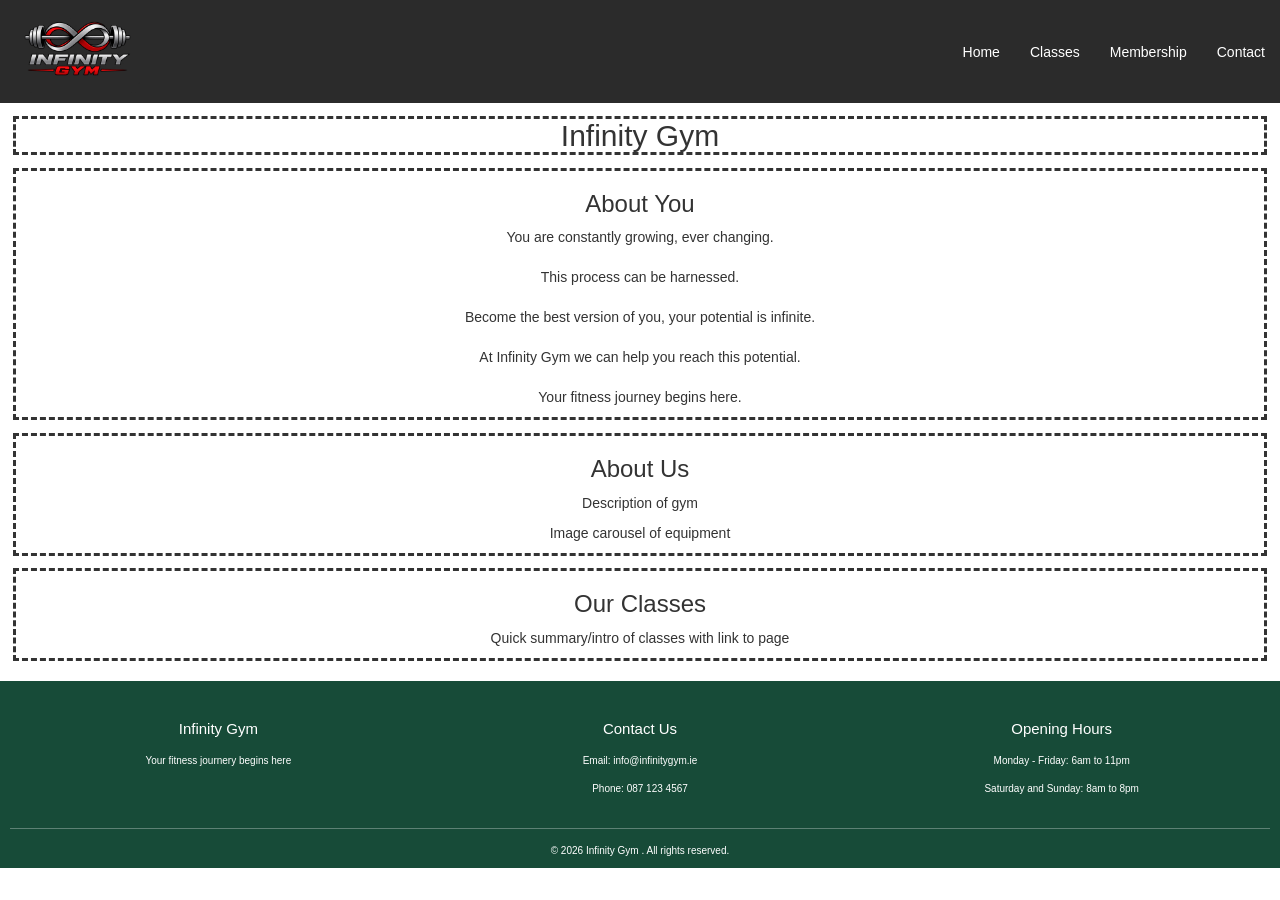
==== index.html @ 2eb42094 "Form Edits SS" ====
<!doctype html>
<html lang="en">
  <head>
    <meta charset="UTF-8" />
    <meta name="viewport" content="width=device-width, initial-scale=1.0" />
	<link rel="stylesheet" href="https://maxcdn.bootstrapcdn.com/bootstrap/3.4.1/css/bootstrap.min.css"/>
    <link rel="stylesheet" href="css/index.css" />
    <link rel="stylesheet" href="css/styles.css" />
    <title>Document</title>
  </head>
  <body>
    <header>
      <a href="index.html">
        <img src="Images/logo.png" alt="Infinity Gym Logo" class="logo" />
        <!-- Logo generated using ChatGPT -->
      </a>
      <nav class="banner">
        <a href="index.html">Home</a>
        <a href="classes.html">Classes</a>
        <a href="memberships.html">Membership</a>
        <a href="booking.html">Contact</a>
      </nav>
    </header>
    <h2>Infinity Gym</h2>

    <div id="aboutYou">
      <h3>About You</h3>
      <p>
        You are constantly growing, ever changing.
        <br />
        <br />
        This process can be harnessed.
        <br />
        <br />
        Become the best version of you, your potential is infinite.
        <br />
        <br />
        At Infinity Gym we can help you reach this potential. <br />
        <br />
        Your fitness journey begins here.
      </p>
    </div>
    <div id="aboutUs">
      <h3>About Us</h3>
      <p>Description of gym</p>
      <p>Image carousel of equipment</p>
    </div>
    <div id="ourClasses">
      <h3>Our Classes</h3>
      <p>Quick summary/intro of classes with link to page</p>
    </div>
    <footer class="gym-footer">
      <div class="footer-content">
        <div class="footer-section">
          <h3>Infinity Gym</h3>
          <p>Your fitness journery begins here</p>
        </div>
        <div class="footer-section">
          <h3>Contact Us</h3>
          <p>Email: info@infinitygym.ie</p>
          <p>Phone: 087 123 4567</p>
        </div>
        <div class="footer-section">
          <h3>Opening Hours</h3>
          <p>Monday - Friday: 6am to 11pm</p>
          <p>Saturday and Sunday: 8am to 8pm</p>
        </div>
      </div>
      <div class="footer-bottom">
        <!-- code reference: https://www.w3schools.com/html/html_entities.asp -->
        <p>&copy; 2026 Infinity Gym . All rights reserved.</p>
      </div>
    </footer>
    <script src="js/index.js"></script>
  </body>
</html>
---- css/index.css ----
#aboutYou,
#aboutUs,
#ourClasses,
h2 {
  text-align: center;
  border-style: dashed;
  margin: 1vw;
}
---- css/styles.css ----
* {
	box-sizing: border-box;
}
body{
    margin:0;
}
.logo {
	max-width: 125px;
	height: auto;
}
nav{
	display: flex;
	gap: 30px;
}
.banner a {
	color: white; /* code reference: https://www.w3schools.com/colors/colors_names.asp */
	text-decoration: none;
}
.banner a:hover{
	color:red;
}
header {
	display: flex;
	justify-content: space-between;
	align-items: center;
	background-color: #2B2B2B; /* code reference: https://www.w3schools.com/colors/colors_names.asp */
	padding: 10px 15px;
}
.gym-footer{
	background-color: #174B38;
	color: white;
	padding: 20px 10px 10px;
	margin-top: 20px;
}
.footer-content{
	display:flex;
	justify-content: space-between;
	flex-wrap: nowrap;
	text-align: center;
	gap: 5px;
}
.footer-section{
	flex: 1;
	min-width: 0;
}
.footer-section h3{
	font-size: 1.5rem;
	margin-bottom: 15px;
}
.footer-section p{
	font-size: 1rem;
	line-height: 1.8;
}
.footer-bottom{
	text-align: center;
	border-top: 1px solid rgba(255,255,255,0.3);
	padding-top: 15px;
	margin-top: 20px;
}
.footer-bottom p{
	font-size: 1rem;
	margin: 0;
}
@media(max-width: 767px){ /* Code reference: https://www.w3schools.com/css/css3_mediaqueries.aspm */
	header{
		flex-direction: column;
		align-items: center;
	}
	nav{
		width: 100%;
		justify-content: space-around;
		gap: 10px;
	}
	.footer-content{
		gap: 5px;
	}
	.footer-section h3{
		font-size: 1.2rem;
		margin-bottom: 3px;
		margin-top: 5px;
	}
	.footer-section p{
		margin: 3px 0;
		line-height: 1.4;
		font-size: 0.9rem;
	}
	.footer-bottom{
		padding-top: 8px;
		margin-top: 10px;
	}
}
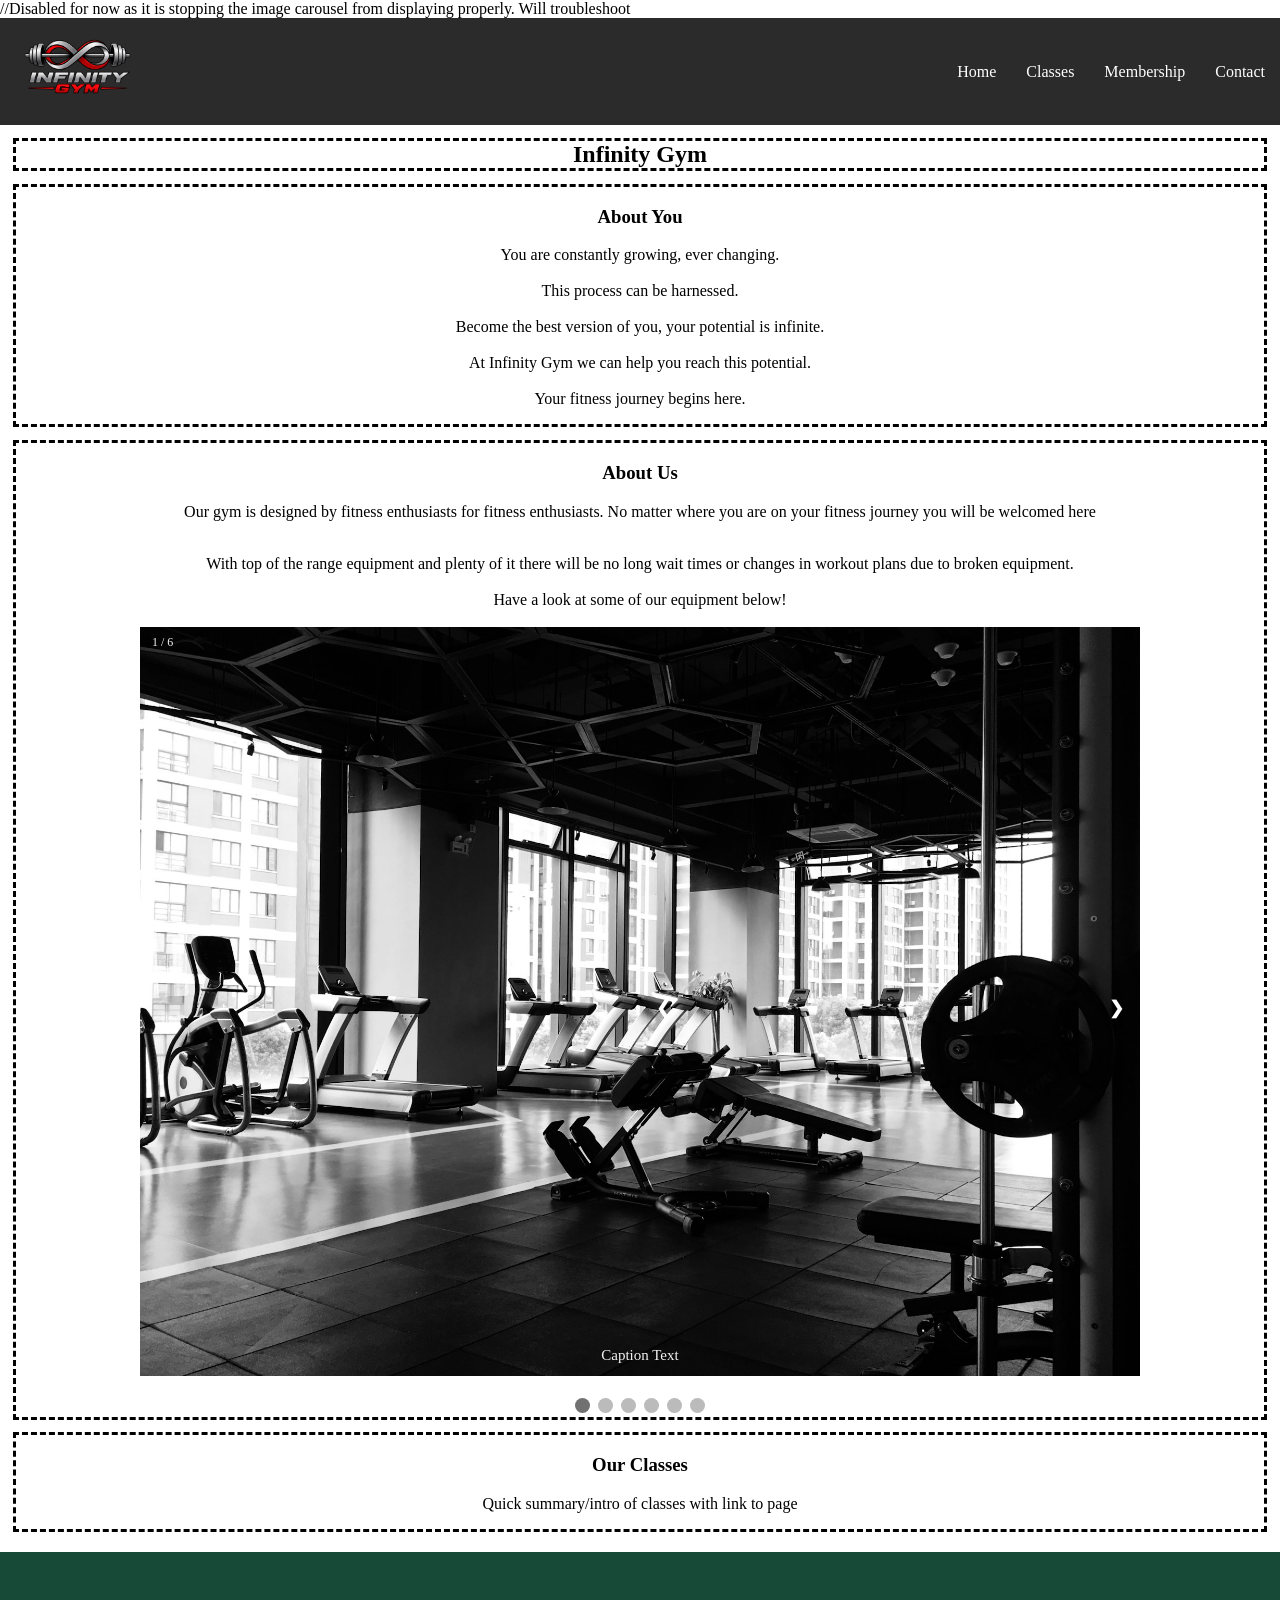
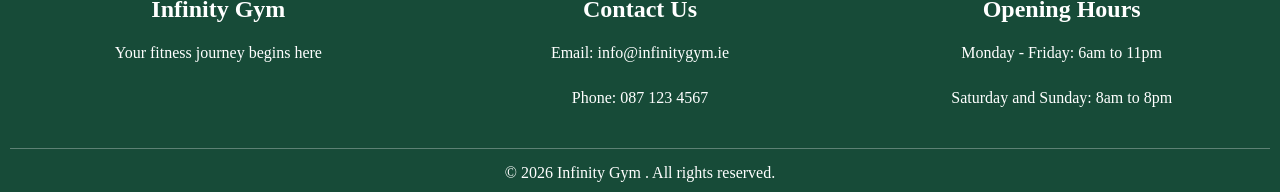
==== commit 12d7978d: "Added image carousel, had to temp disable bootstrap. Styling required" ====
--- a/index.html
+++ b/index.html
@@ -3,7 +3,12 @@
   <head>
     <meta charset="UTF-8" />
     <meta name="viewport" content="width=device-width, initial-scale=1.0" />
-	<link rel="stylesheet" href="https://maxcdn.bootstrapcdn.com/bootstrap/3.4.1/css/bootstrap.min.css"/>
+    <!-- <link
+      rel="stylesheet"
+      href="https://maxcdn.bootstrapcdn.com/bootstrap/3.4.1/css/bootstrap.min.css"
+    /> -->
+    //Disabled for now as it is stopping the image carousel from displaying
+    properly. Will troubleshoot
     <link rel="stylesheet" href="css/index.css" />
     <link rel="stylesheet" href="css/styles.css" />
     <title>Document</title>
@@ -42,8 +47,102 @@
     </div>
     <div id="aboutUs">
       <h3>About Us</h3>
-      <p>Description of gym</p>
-      <p>Image carousel of equipment</p>
+      <p>
+        Our gym is designed by fitness enthusiasts for fitness enthusiasts. No
+        matter where you are on your fitness journey you will be welcomed here
+      </p>
+      <br />
+      With top of the range equipment and plenty of it there will be no long
+      wait times or changes in workout plans due to broken equipment.
+      <br />
+      <br />
+      Have a look at some of our equipment below!
+      <br />
+      <br />
+      <!-- Slideshow container -->
+      <div class="slideshow-container">
+        <!-- Full-width images with number and caption text -->
+        <div class="mySlides fade">
+          <div class="numbertext">1 / 6</div>
+          <img
+            src="./Images/gym.jpg"
+            alt="A wide shot of a gym floor with equipment"
+            style="width: 100%"
+          />
+          <div class="text">Caption Text</div>
+        </div>
+
+        <div class="mySlides fade">
+          <div class="numbertext">2 / 6</div>
+          <img
+            src="./Images/dumbells.jpg"
+            alt="An image dumbell rack"
+            style="width: 100%"
+          />
+          <div class="text">Caption Two</div>
+        </div>
+
+        <div class="mySlides fade">
+          <div class="numbertext">3 / 6</div>
+          <img
+            src="./Images/machines1.jpg"
+            alt="A variety of gym machine equipment"
+            style="width: 100%"
+          />
+          <div class="text">Caption Three</div>
+        </div>
+
+        <div class="mySlides fade">
+          <div class="numbertext">4 / 6</div>
+          <img
+            src="./Images/machines2.jpg"
+            alt="A variety of gym machine equipment"
+            style="width: 100%"
+          />
+          <div class="text">Caption Three</div>
+        </div>
+
+        <div class="mySlides fade">
+          <div class="numbertext">5 / 6</div>
+          <img
+            src="./Images/machines3.jpg"
+            alt="A variety of gym machine equipment"
+            style="width: 100%"
+          />
+          <div class="text">Caption Three</div>
+        </div>
+
+        <div class="mySlides fade">
+          <div class="numbertext">6 / 6</div>
+          <img
+            src="./Images/medicineball.jpg"
+            alt="A rack of kettlebells and medicine balls"
+            style="width: 100%"
+          />
+          <div class="text">Caption Three</div>
+        </div>
+        <!-- 
+        <div class="mySlides fade">
+          <div class="numbertext">3 / 3</div>
+          <img src="./Images/machines1.jpg" style="width: 100%" />
+          <div class="text">Caption Three</div>
+        </div> -->
+
+        <!-- Next and previous buttons -->
+        <a class="prev" onclick="plusSlides(-1)">&#10094;</a>
+        <a class="next" onclick="plusSlides(1)">&#10095;</a>
+      </div>
+      <br />
+
+      <!-- The dots/circles -->
+      <div style="text-align: center">
+        <span class="dot" onclick="currentSlide(1)"></span>
+        <span class="dot" onclick="currentSlide(2)"></span>
+        <span class="dot" onclick="currentSlide(3)"></span>
+        <span class="dot" onclick="currentSlide(4)"></span>
+        <span class="dot" onclick="currentSlide(5)"></span>
+        <span class="dot" onclick="currentSlide(6)"></span>
+      </div>
     </div>
     <div id="ourClasses">
       <h3>Our Classes</h3>
@@ -53,7 +152,7 @@
       <div class="footer-content">
         <div class="footer-section">
           <h3>Infinity Gym</h3>
-          <p>Your fitness journery begins here</p>
+          <p>Your fitness journey begins here</p>
         </div>
         <div class="footer-section">
           <h3>Contact Us</h3>
--- a/css/index.css
+++ b/css/index.css
@@ -6,3 +6,100 @@
   border-style: dashed;
   margin: 1vw;
 }
+
+* {
+  box-sizing: border-box;
+}
+
+/* Slideshow container */
+.slideshow-container {
+  max-width: 1000px;
+  position: relative;
+  margin: auto;
+}
+
+/* Hide the images by default */
+.mySlides {
+  display: none;
+}
+
+/* Next & previous buttons */
+.prev,
+.next {
+  cursor: pointer;
+  position: absolute;
+  top: 50%;
+  width: auto;
+  margin-top: -22px;
+  padding: 16px;
+  color: white;
+  font-weight: bold;
+  font-size: 18px;
+  transition: 0.6s ease;
+  border-radius: 0 3px 3px 0;
+  user-select: none;
+}
+
+/* Position the "next button" to the right */
+.next {
+  right: 0;
+  border-radius: 3px 0 0 3px;
+}
+
+/* On hover, add a black background color with a little bit see-through */
+.prev:hover,
+.next:hover {
+  background-color: rgba(0, 0, 0, 0.8);
+}
+
+/* Caption text */
+.text {
+  color: #f2f2f2;
+  font-size: 15px;
+  padding: 8px 12px;
+  position: absolute;
+  bottom: 8px;
+  width: 100%;
+  text-align: center;
+}
+
+/* Number text (1/3 etc) */
+.numbertext {
+  color: #f2f2f2;
+  font-size: 12px;
+  padding: 8px 12px;
+  position: absolute;
+  top: 0;
+}
+
+/* The dots/bullets/indicators */
+.dot {
+  cursor: pointer;
+  height: 15px;
+  width: 15px;
+  margin: 0 2px;
+  background-color: #bbb;
+  border-radius: 50%;
+  display: inline-block;
+  transition: background-color 0.6s ease;
+}
+
+.active,
+.dot:hover {
+  background-color: #717171;
+}
+
+/* Fading animation */
+.fade {
+  animation-name: fade;
+  animation-duration: 1.5s;
+}
+
+@keyframes fade {
+  from {
+    opacity: 0.4;
+  }
+  to {
+    opacity: 1;
+  }
+}
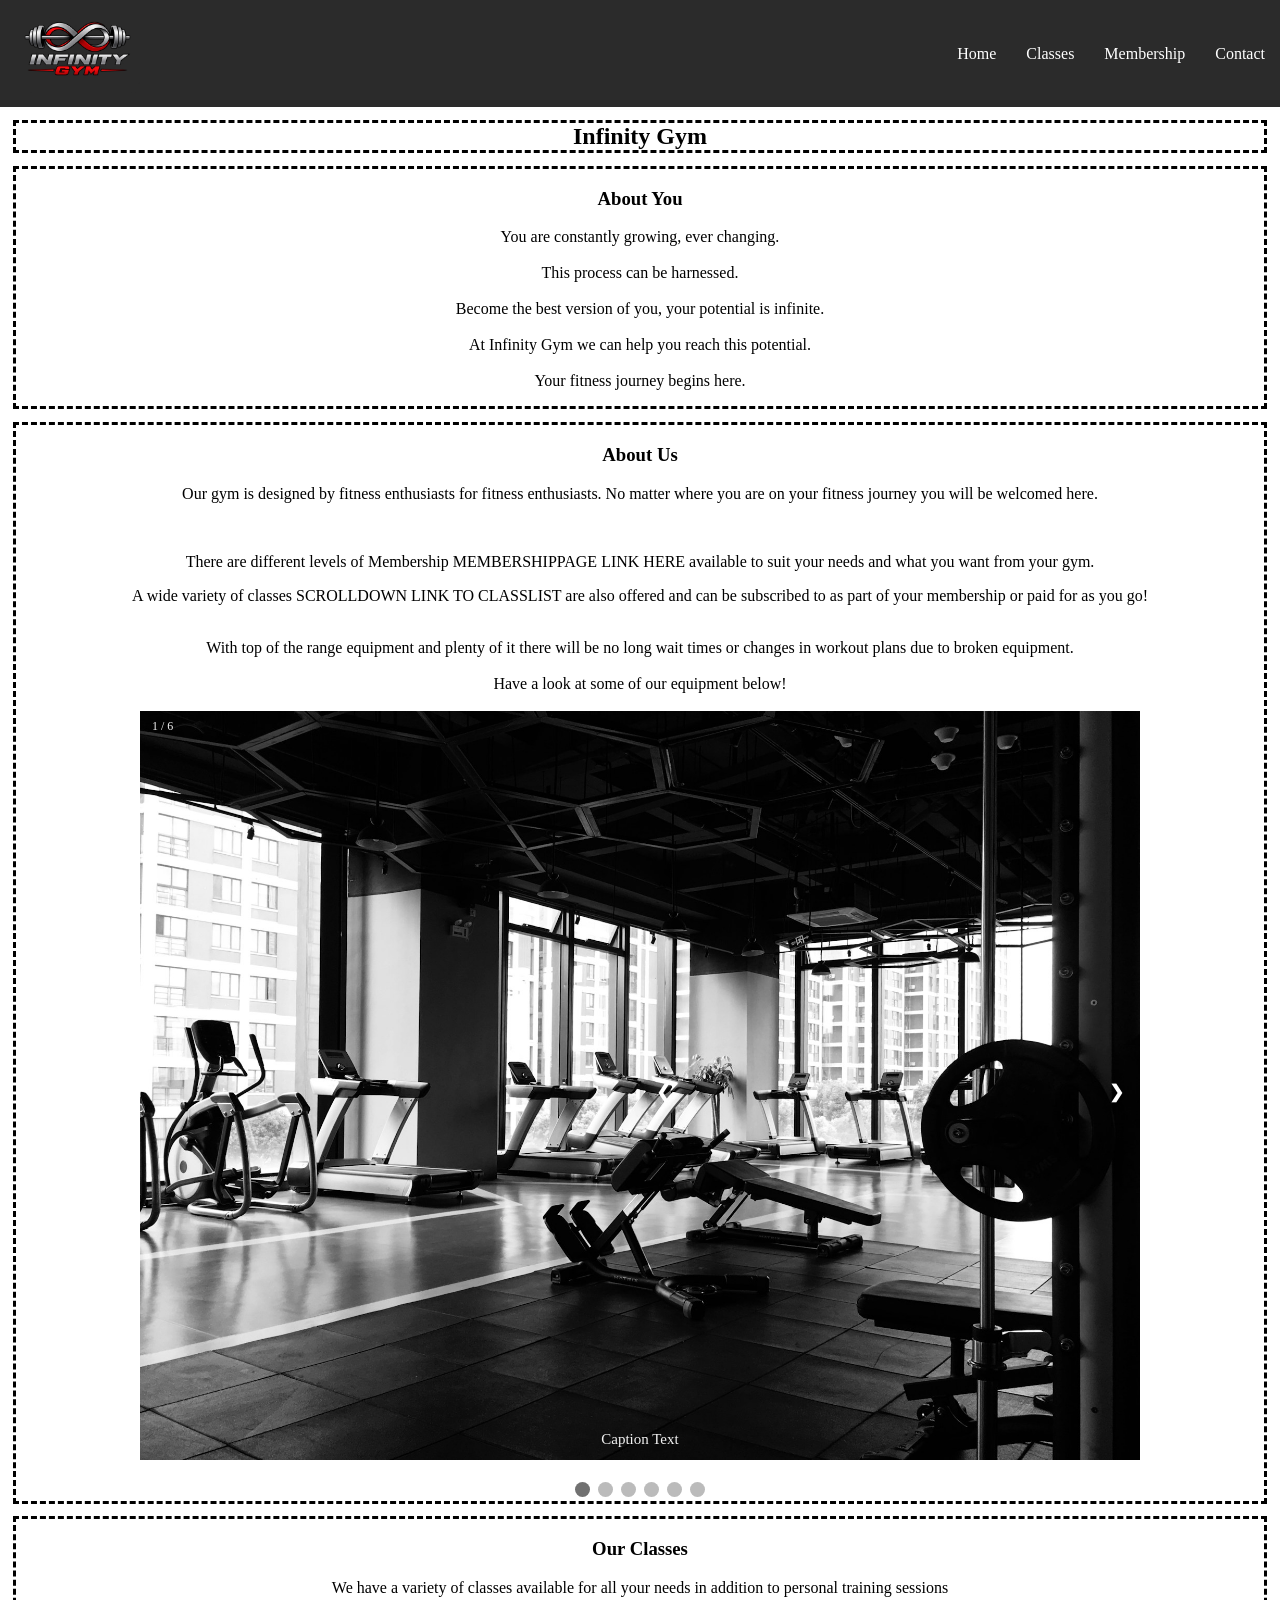
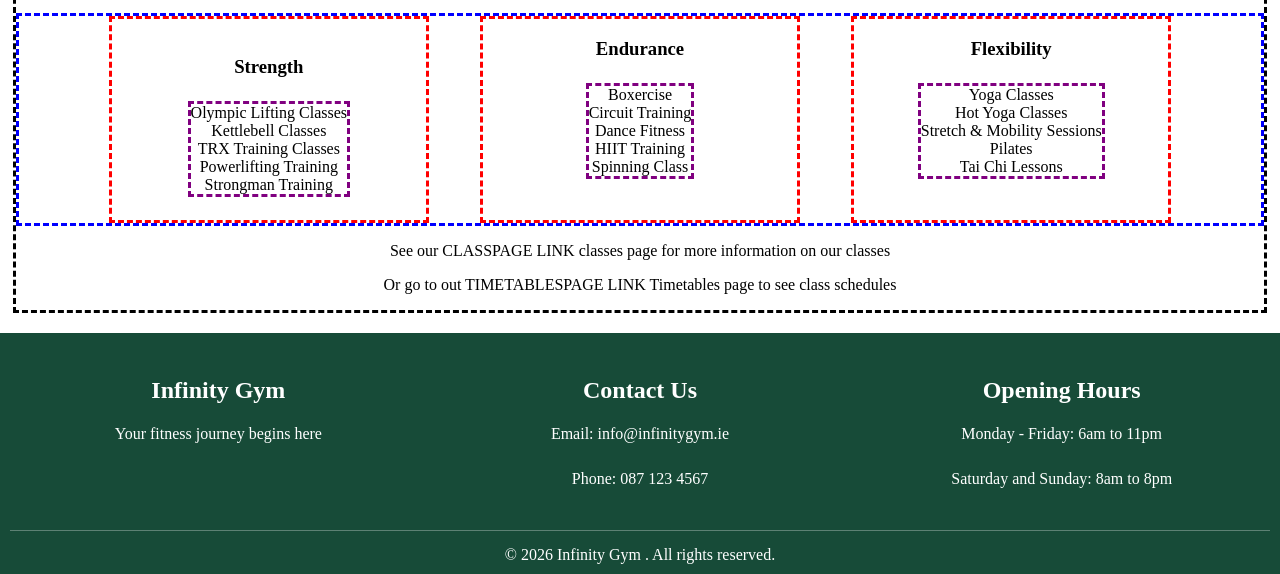
==== commit b5c31c53: "Content added to homepage, list items for classes added" ====
--- a/index.html
+++ b/index.html
@@ -7,8 +7,8 @@
       rel="stylesheet"
       href="https://maxcdn.bootstrapcdn.com/bootstrap/3.4.1/css/bootstrap.min.css"
     /> -->
-    //Disabled for now as it is stopping the image carousel from displaying
-    properly. Will troubleshoot
+    <!-- //Disabled for now as it is stopping the image carousel from displaying -->
+    <!-- properly. Will troubleshoot -->
     <link rel="stylesheet" href="css/index.css" />
     <link rel="stylesheet" href="css/styles.css" />
     <title>Document</title>
@@ -49,7 +49,17 @@
       <h3>About Us</h3>
       <p>
         Our gym is designed by fitness enthusiasts for fitness enthusiasts. No
-        matter where you are on your fitness journey you will be welcomed here
+        matter where you are on your fitness journey you will be welcomed here.
+      </p>
+      <br />
+      <p>
+        There are different levels of Membership MEMBERSHIPPAGE LINK HERE
+        available to suit your needs and what you want from your gym.
+      </p>
+      <p>
+        A wide variety of classes SCROLLDOWN LINK TO CLASSLIST are also offered
+        and can be subscribed to as part of your membership or paid for as you
+        go!
       </p>
       <br />
       With top of the range equipment and plenty of it there will be no long
@@ -76,7 +86,7 @@
           <div class="numbertext">2 / 6</div>
           <img
             src="./Images/dumbells.jpg"
-            alt="An image dumbell rack"
+            alt="An image of a dumbell rack"
             style="width: 100%"
           />
           <div class="text">Caption Two</div>
@@ -146,7 +156,56 @@
     </div>
     <div id="ourClasses">
       <h3>Our Classes</h3>
-      <p>Quick summary/intro of classes with link to page</p>
+      <p>
+        We have a variety of classes available for all your needs in addition to
+        personal training sessions
+      </p>
+      <div id="classesList">
+        <div class="classListItem">
+          <h3>Strength</h3>
+          <ul>
+            <li>Olympic Lifting Classes</li>
+            <li>Kettlebell Classes</li>
+            <li>TRX Training Classes</li>
+            <li>Powerlifting Training</li>
+            <li>Strongman Training</li>
+          </ul>
+        </div>
+
+        <div class="classListItem">
+          <h3>Endurance</h3>
+          <ul>
+            <li>Boxercise</li>
+            <li>Circuit Training</li>
+            <li>Dance Fitness</li>
+            <li>HIIT Training</li>
+            <li>Spinning Class</li>
+          </ul>
+
+          <br />
+          <br />
+        </div>
+
+        <div class="classListItem">
+          <h3>Flexibility</h3>
+          <ul>
+            <li>Yoga Classes</li>
+            <li>Hot Yoga Classes</li>
+            <li>Stretch & Mobility Sessions</li>
+            <li>Pilates</li>
+            <li>Tai Chi Lessons</li>
+          </ul>
+
+          <br />
+          <br />
+        </div>
+      </div>
+      <p>
+        See our CLASSPAGE LINK classes page for more information on our classes
+      </p>
+      <p>
+        Or go to out TIMETABLESPAGE LINK Timetables page to see class schedules
+      </p>
     </div>
     <footer class="gym-footer">
       <div class="footer-content">
--- a/css/index.css
+++ b/css/index.css
@@ -103,3 +103,36 @@
     opacity: 1;
   }
 }
+
+ul {
+  border-style: dashed;
+  list-style: none;
+  border-color: purple;
+  text-decoration: none;
+  align-self: center;
+  margin: 5px;
+  padding: 0;
+  font-weight: lighter;
+  display: flex;
+  flex-direction: column;
+}
+
+#classesList {
+  border-style: dashed;
+  border-color: blue;
+  display: flex;
+  align-items: normal;
+  justify-content: center;
+}
+
+.classListItem {
+  border-style: dashed;
+  border-color: red;
+  display: flex;
+  flex-direction: column;
+  align-items: center;
+  justify-content: center;
+  /* max-width: 30vw; */
+  min-width: 25vw;
+  margin: 0px 2vw;
+}
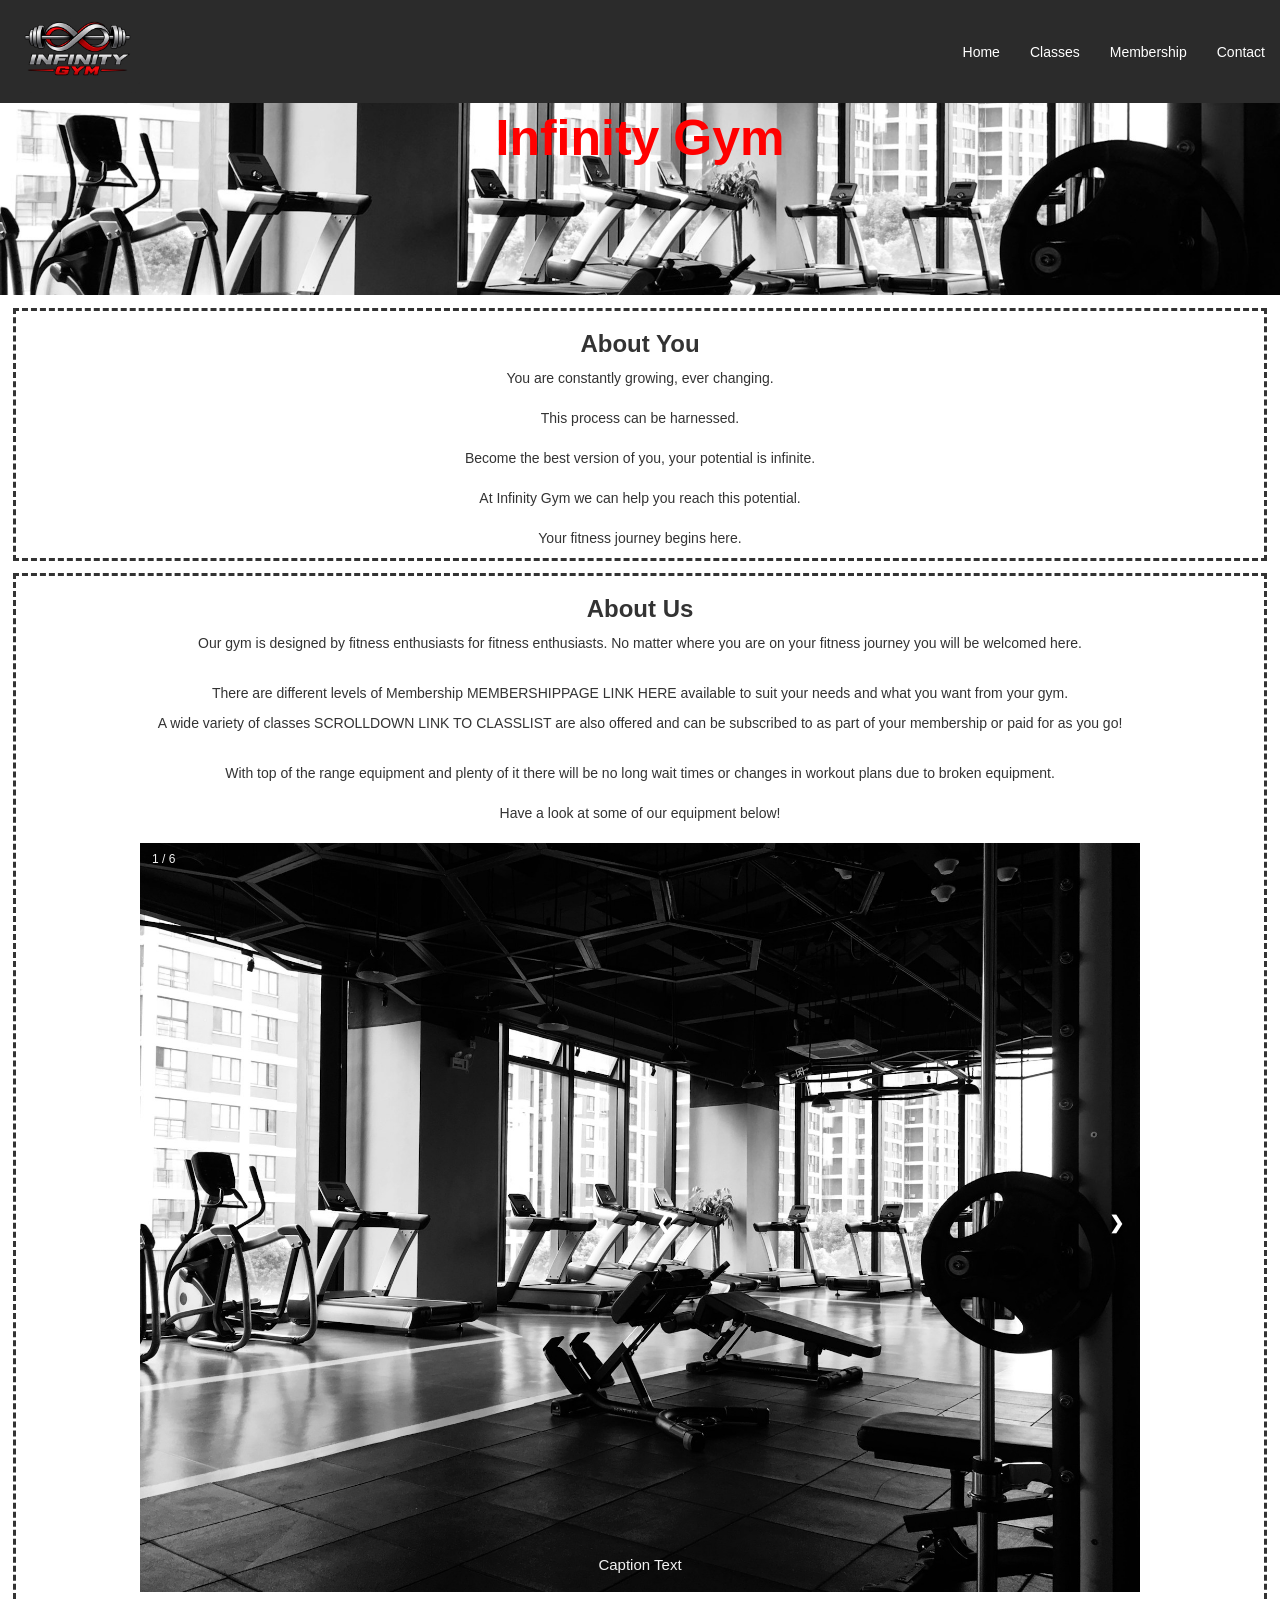
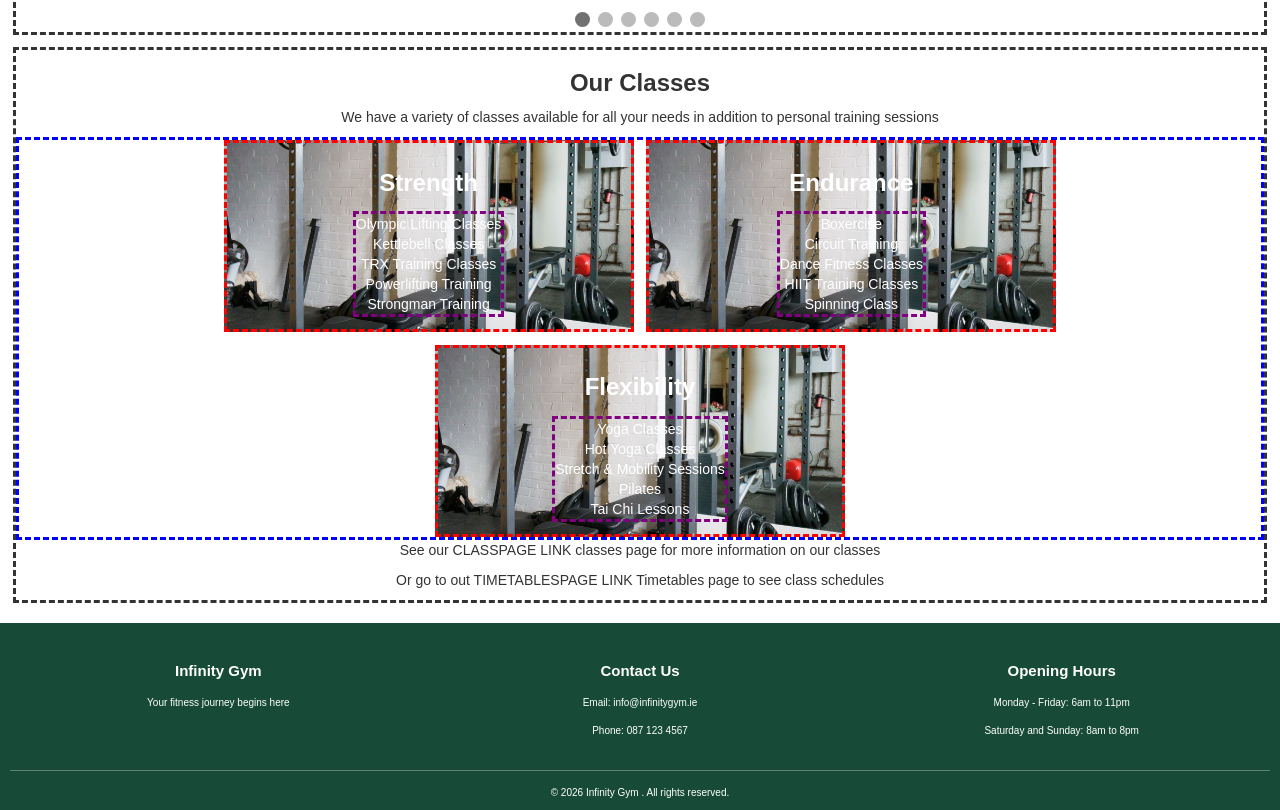
==== commit 4484e710: "Slideshow/bootstrap conflict fixed. Hero banner added" ====
--- a/index.html
+++ b/index.html
@@ -3,10 +3,10 @@
   <head>
     <meta charset="UTF-8" />
     <meta name="viewport" content="width=device-width, initial-scale=1.0" />
-    <!-- <link
+    <link
       rel="stylesheet"
       href="https://maxcdn.bootstrapcdn.com/bootstrap/3.4.1/css/bootstrap.min.css"
-    /> -->
+    />
     <!-- //Disabled for now as it is stopping the image carousel from displaying -->
     <!-- properly. Will troubleshoot -->
     <link rel="stylesheet" href="css/index.css" />
@@ -26,8 +26,11 @@
         <a href="booking.html">Contact</a>
       </nav>
     </header>
-    <h2>Infinity Gym</h2>
-
+    <div id="heroBanner">
+      <div id="heroText">
+        <p>Infinity Gym</p>
+      </div>
+    </div>
     <div id="aboutYou">
       <h3>About You</h3>
       <p>
@@ -72,8 +75,8 @@
       <!-- Slideshow container -->
       <div class="slideshow-container">
         <!-- Full-width images with number and caption text -->
-        <div class="mySlides fade">
-          <div class="numbertext">1 / 6</div>
+        <div class="mySlides slideFade">
+          <div class="numberText">1 / 6</div>
           <img
             src="./Images/gym.jpg"
             alt="A wide shot of a gym floor with equipment"
@@ -82,8 +85,8 @@
           <div class="text">Caption Text</div>
         </div>
 
-        <div class="mySlides fade">
-          <div class="numbertext">2 / 6</div>
+        <div class="mySlides slideFade">
+          <div class="numberText">2 / 6</div>
           <img
             src="./Images/dumbells.jpg"
             alt="An image of a dumbell rack"
@@ -92,8 +95,8 @@
           <div class="text">Caption Two</div>
         </div>
 
-        <div class="mySlides fade">
-          <div class="numbertext">3 / 6</div>
+        <div class="mySlides slideFade">
+          <div class="numberText">3 / 6</div>
           <img
             src="./Images/machines1.jpg"
             alt="A variety of gym machine equipment"
@@ -102,8 +105,8 @@
           <div class="text">Caption Three</div>
         </div>
 
-        <div class="mySlides fade">
-          <div class="numbertext">4 / 6</div>
+        <div class="mySlides slideFade">
+          <div class="numberText">4 / 6</div>
           <img
             src="./Images/machines2.jpg"
             alt="A variety of gym machine equipment"
@@ -112,8 +115,8 @@
           <div class="text">Caption Three</div>
         </div>
 
-        <div class="mySlides fade">
-          <div class="numbertext">5 / 6</div>
+        <div class="mySlides slideFade">
+          <div class="numberText">5 / 6</div>
           <img
             src="./Images/machines3.jpg"
             alt="A variety of gym machine equipment"
@@ -122,8 +125,8 @@
           <div class="text">Caption Three</div>
         </div>
 
-        <div class="mySlides fade">
-          <div class="numbertext">6 / 6</div>
+        <div class="mySlides slideFade">
+          <div class="numberText">6 / 6</div>
           <img
             src="./Images/medicineball.jpg"
             alt="A rack of kettlebells and medicine balls"
@@ -132,8 +135,8 @@
           <div class="text">Caption Three</div>
         </div>
         <!-- 
-        <div class="mySlides fade">
-          <div class="numbertext">3 / 3</div>
+        <div id="mySlides slideFade">
+          <div class="numberText">3 / 3</div>
           <img src="./Images/machines1.jpg" style="width: 100%" />
           <div class="text">Caption Three</div>
         </div> -->
@@ -146,12 +149,12 @@
 
       <!-- The dots/circles -->
       <div style="text-align: center">
-        <span class="dot" onclick="currentSlide(1)"></span>
-        <span class="dot" onclick="currentSlide(2)"></span>
-        <span class="dot" onclick="currentSlide(3)"></span>
-        <span class="dot" onclick="currentSlide(4)"></span>
-        <span class="dot" onclick="currentSlide(5)"></span>
-        <span class="dot" onclick="currentSlide(6)"></span>
+        <span class="slidesDot" onclick="currentSlide(1)"></span>
+        <span class="slidesDot" onclick="currentSlide(2)"></span>
+        <span class="slidesDot" onclick="currentSlide(3)"></span>
+        <span class="slidesDot" onclick="currentSlide(4)"></span>
+        <span class="slidesDot" onclick="currentSlide(5)"></span>
+        <span class="slidesDot" onclick="currentSlide(6)"></span>
       </div>
     </div>
     <div id="ourClasses">
@@ -161,7 +164,7 @@
         personal training sessions
       </p>
       <div id="classesList">
-        <div class="classListItem">
+        <div class="classListItem" id="strengthList">
           <h3>Strength</h3>
           <ul>
             <li>Olympic Lifting Classes</li>
@@ -172,21 +175,18 @@
           </ul>
         </div>
 
-        <div class="classListItem">
+        <div class="classListItem" id="enduranceList">
           <h3>Endurance</h3>
           <ul>
             <li>Boxercise</li>
             <li>Circuit Training</li>
-            <li>Dance Fitness</li>
-            <li>HIIT Training</li>
+            <li>Dance Fitness Classes</li>
+            <li>HIIT Training Classes</li>
             <li>Spinning Class</li>
           </ul>
-
-          <br />
-          <br />
-        </div>
-
-        <div class="classListItem">
+        </div>
+
+        <div class="classListItem" id="flexibilityList">
           <h3>Flexibility</h3>
           <ul>
             <li>Yoga Classes</li>
@@ -195,9 +195,6 @@
             <li>Pilates</li>
             <li>Tai Chi Lessons</li>
           </ul>
-
-          <br />
-          <br />
         </div>
       </div>
       <p>
--- a/css/index.css
+++ b/css/index.css
@@ -1,10 +1,32 @@
 #aboutYou,
 #aboutUs,
-#ourClasses,
-h2 {
+#ourClasses {
   text-align: center;
   border-style: dashed;
   margin: 1vw;
+}
+
+h3 {
+  font-weight: bolder;
+}
+
+#heroBanner {
+  background-image: url("../Images/gym.jpg");
+  background-size: cover;
+  background-position: center;
+  display: flex;
+  min-height: 15vw;
+  flex-direction: column;
+  justify-content: start;
+  align-items: center;
+
+  /* position: relative; */
+}
+
+#heroText {
+  font-weight: 900;
+  font-size: 5rem;
+  color: red;
 }
 
 * {
@@ -64,7 +86,7 @@
 }
 
 /* Number text (1/3 etc) */
-.numbertext {
+.numberText {
   color: #f2f2f2;
   font-size: 12px;
   padding: 8px 12px;
@@ -73,7 +95,7 @@
 }
 
 /* The dots/bullets/indicators */
-.dot {
+.slidesDot {
   cursor: pointer;
   height: 15px;
   width: 15px;
@@ -85,12 +107,12 @@
 }
 
 .active,
-.dot:hover {
+.slidesDot:hover {
   background-color: #717171;
 }
 
 /* Fading animation */
-.fade {
+.slideFade {
   animation-name: fade;
   animation-duration: 1.5s;
 }
@@ -121,8 +143,10 @@
   border-style: dashed;
   border-color: blue;
   display: flex;
-  align-items: normal;
+  flex-wrap: wrap;
+  /* align-items: normal; */
   justify-content: center;
+  gap: 1vw;
 }
 
 .classListItem {
@@ -133,6 +157,36 @@
   align-items: center;
   justify-content: center;
   /* max-width: 30vw; */
-  min-width: 25vw;
-  margin: 0px 2vw;
+  flex-grow: 0;
+  flex-shrink: 1;
+  flex-basis: 33%;
+  min-height: 50vw;
+  /* min-width: 25vw; */
+  /* margin: 0px 2vw; */
 }
+
+#strengthList {
+  background-image: url("../Images/squatRack.jpg");
+}
+
+#enduranceList {
+  background-image: url("../Images/squatRack.jpg");
+}
+
+#flexibilityList {
+  background-image: url("../Images/squatRack.jpg");
+}
+
+#strengthList,
+#enduranceList,
+#flexibilityList {
+  background-size: cover;
+  background-position: center;
+  display: flex;
+  min-height: 15vw;
+  flex-direction: column;
+  justify-content: center;
+  align-items: center;
+  color: white;
+  font-weight: bolder;
+}
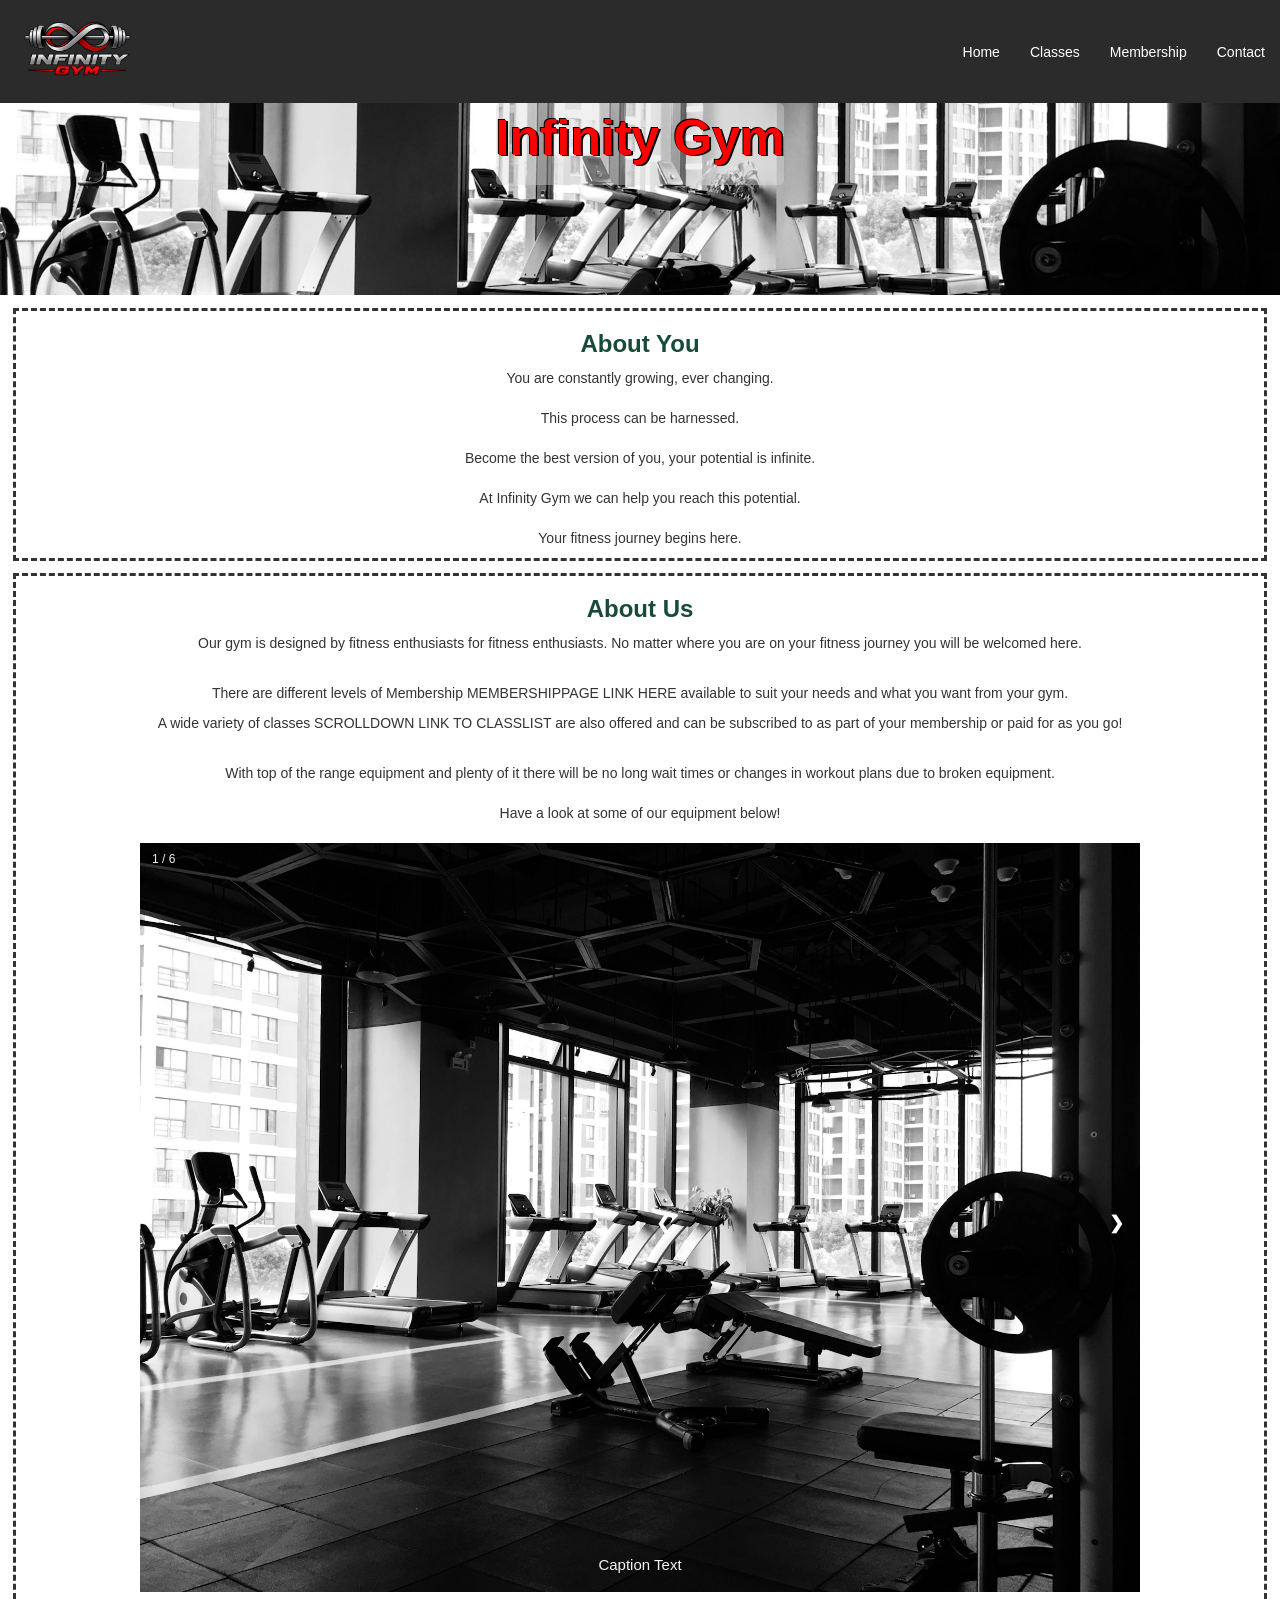
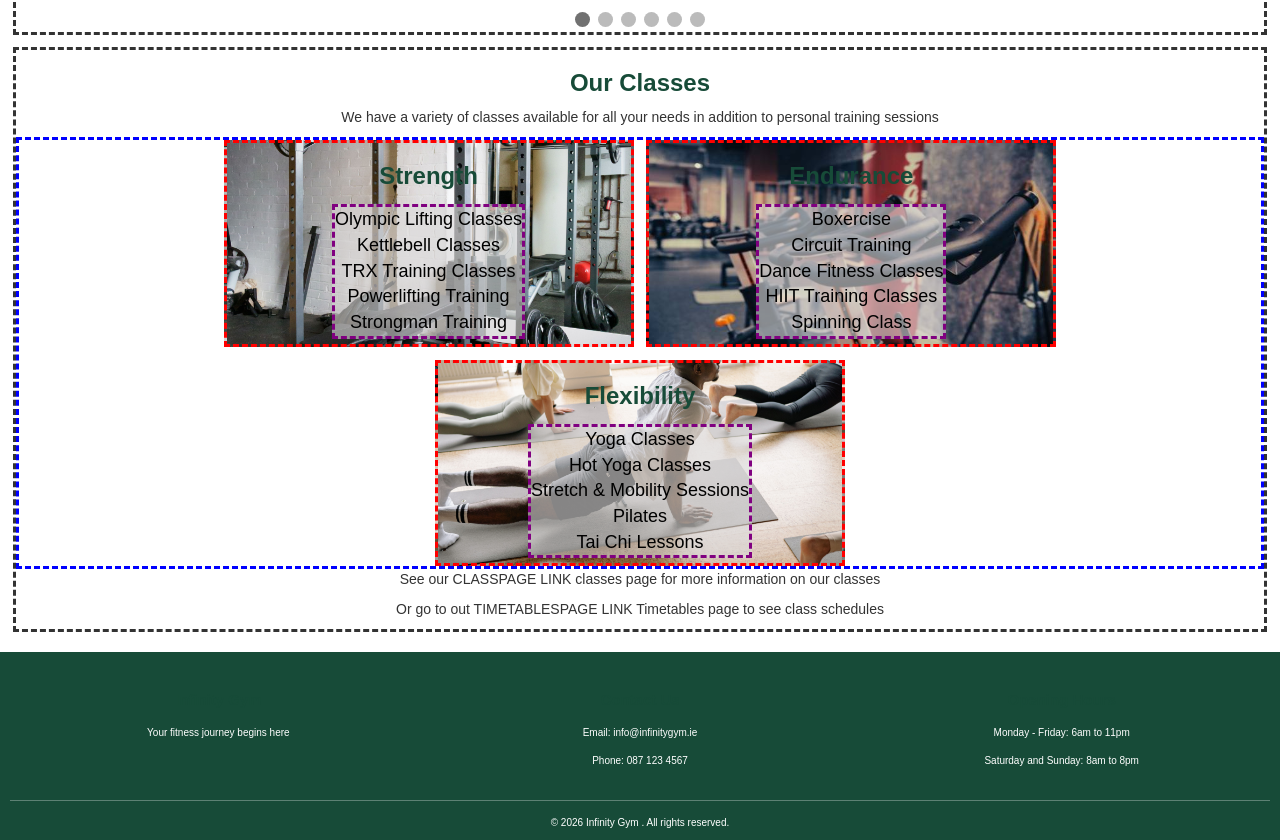
==== commit 601e2db2: "Updated some styling to homepage" ====
--- a/index.html
+++ b/index.html
@@ -139,7 +139,7 @@
           <div class="numberText">3 / 3</div>
           <img src="./Images/machines1.jpg" style="width: 100%" />
           <div class="text">Caption Three</div>
-        </div> -->
+        </div>  To add more to carousel if needed just copy and paste this template (add more to dots/circles if so)-->
 
         <!-- Next and previous buttons -->
         <a class="prev" onclick="plusSlides(-1)">&#10094;</a>
--- a/css/index.css
+++ b/css/index.css
@@ -8,6 +8,7 @@
 
 h3 {
   font-weight: bolder;
+  color: #174b38;
 }
 
 #heroBanner {
@@ -24,9 +25,15 @@
 }
 
 #heroText {
+  background-color: rgba(221, 218, 218, 0.4);
   font-weight: 900;
   font-size: 5rem;
   color: red;
+  text-decoration: solid;
+  text-shadow:
+    2px 1px 0 #000,
+    -1px -1px 0 #000;
+  border-radius: 5px;
 }
 
 * {
@@ -130,6 +137,10 @@
   border-style: dashed;
   list-style: none;
   border-color: purple;
+  background-color: rgba(221, 218, 218, 0.6);
+  color: black;
+  font-weight: bold;
+  font-size: large;
   text-decoration: none;
   align-self: center;
   margin: 5px;
@@ -170,11 +181,11 @@
 }
 
 #enduranceList {
-  background-image: url("../Images/squatRack.jpg");
+  background-image: url("../Images/spinningclass.jpg");
 }
 
 #flexibilityList {
-  background-image: url("../Images/squatRack.jpg");
+  background-image: url("../Images/yogaClass.jpg");
 }
 
 #strengthList,
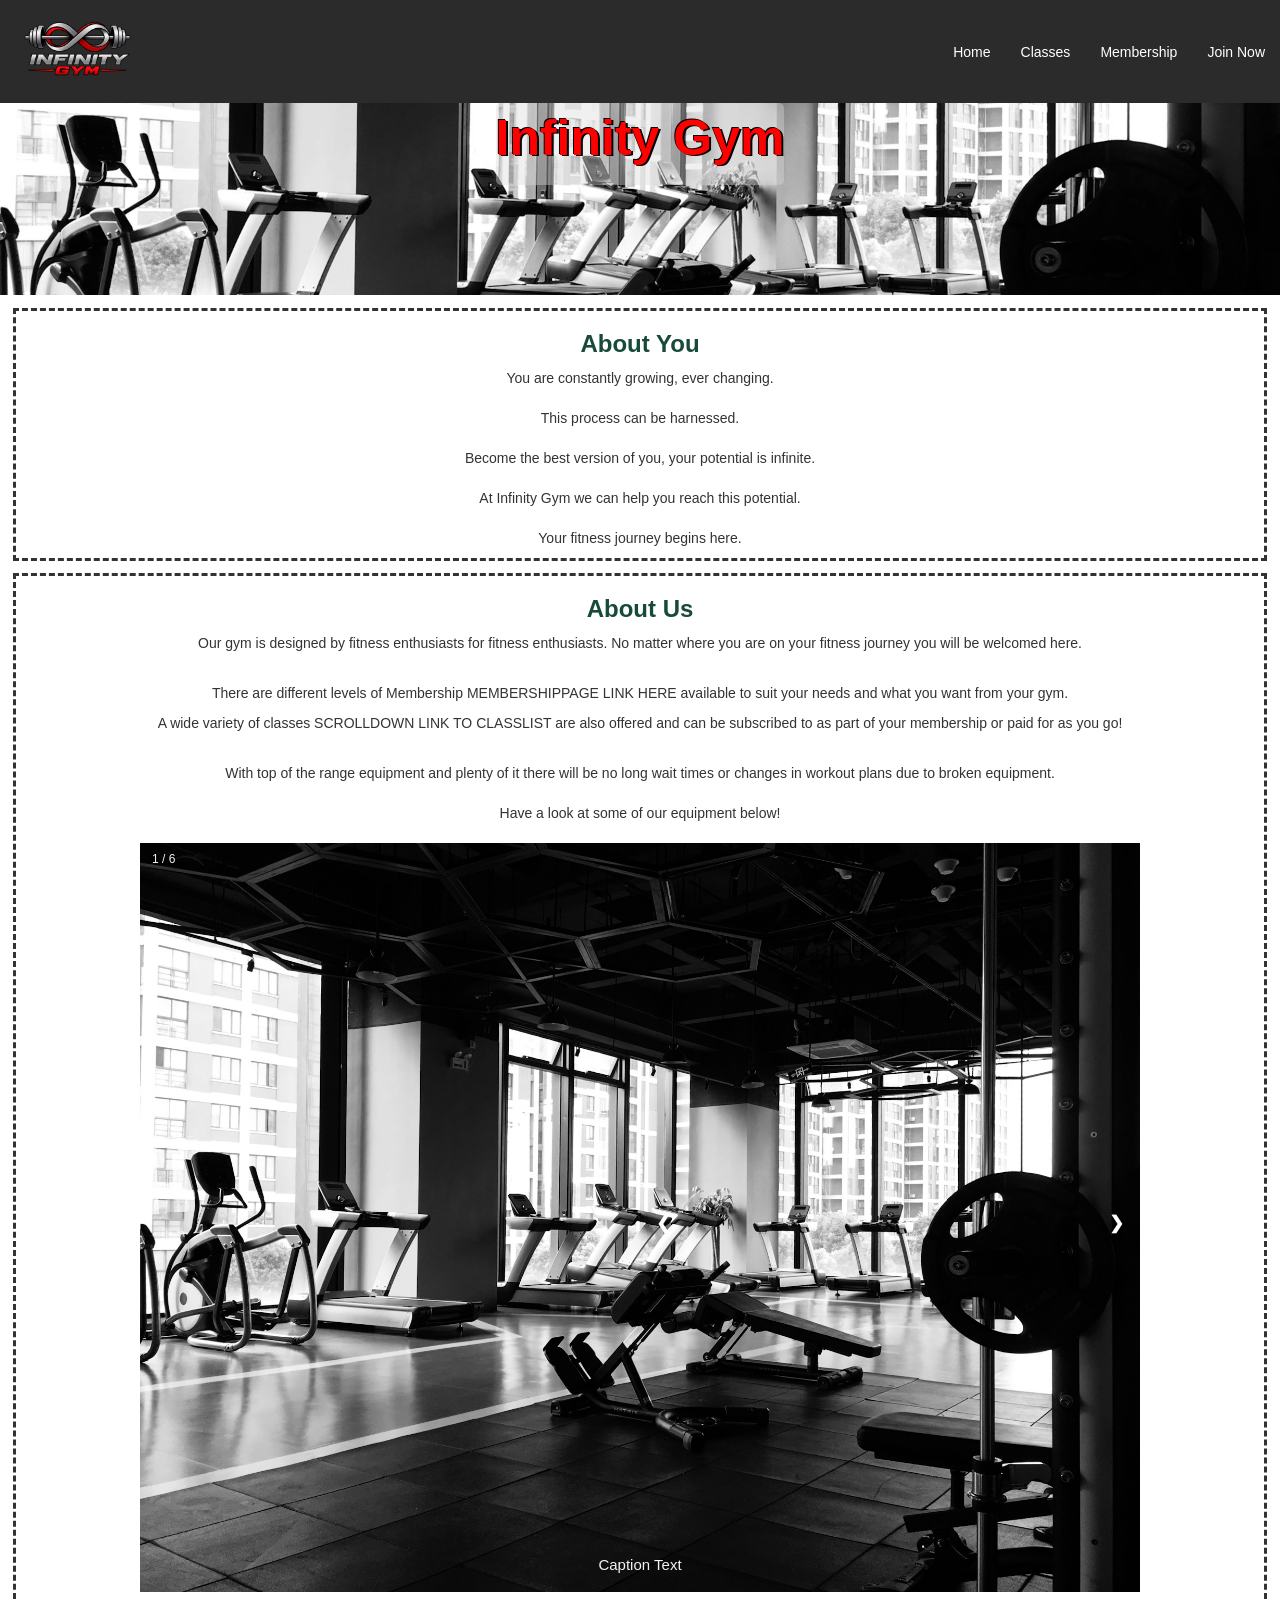
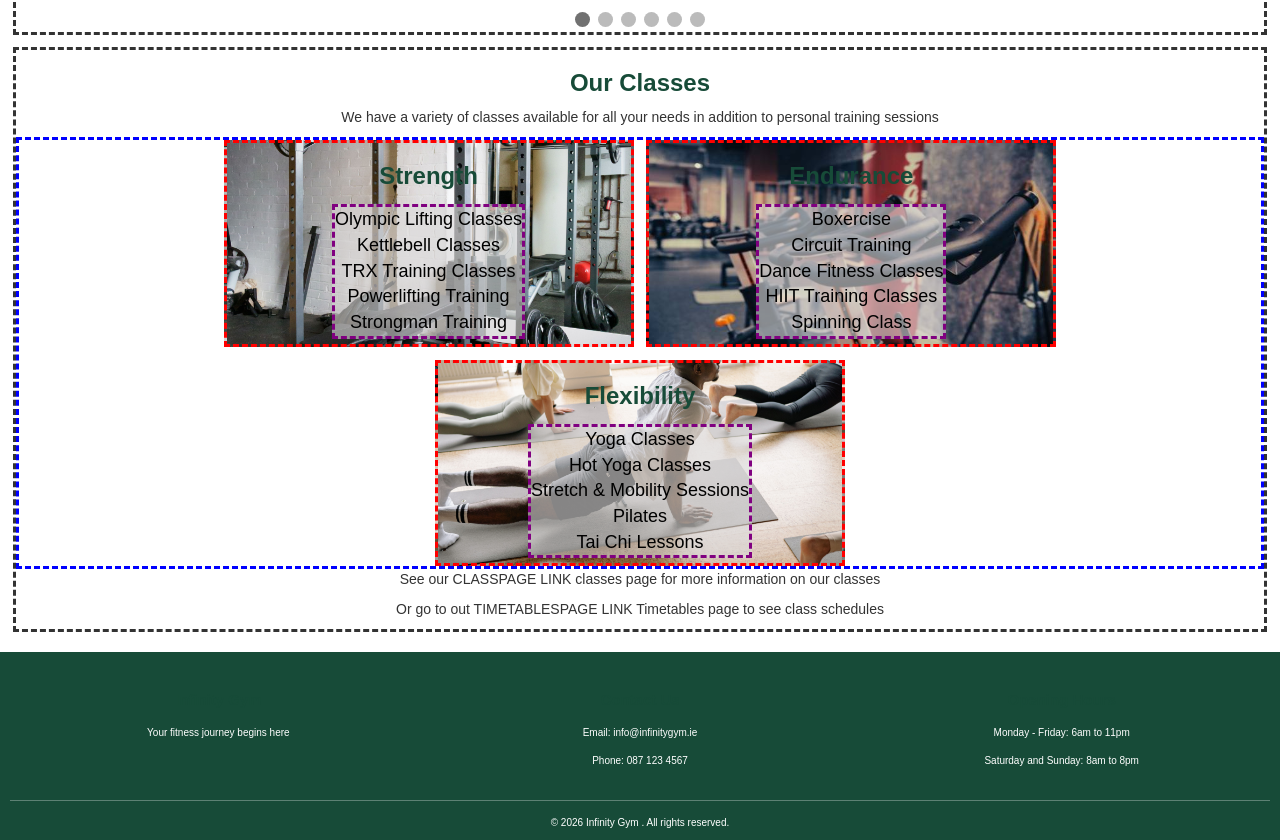
==== commit b89bea6a: "SEO and nav bar edits SS" ====
--- a/index.html
+++ b/index.html
@@ -23,7 +23,7 @@
         <a href="index.html">Home</a>
         <a href="classes.html">Classes</a>
         <a href="memberships.html">Membership</a>
-        <a href="booking.html">Contact</a>
+        <a href="booking.html">Join Now</a>
       </nav>
     </header>
     <div id="heroBanner">
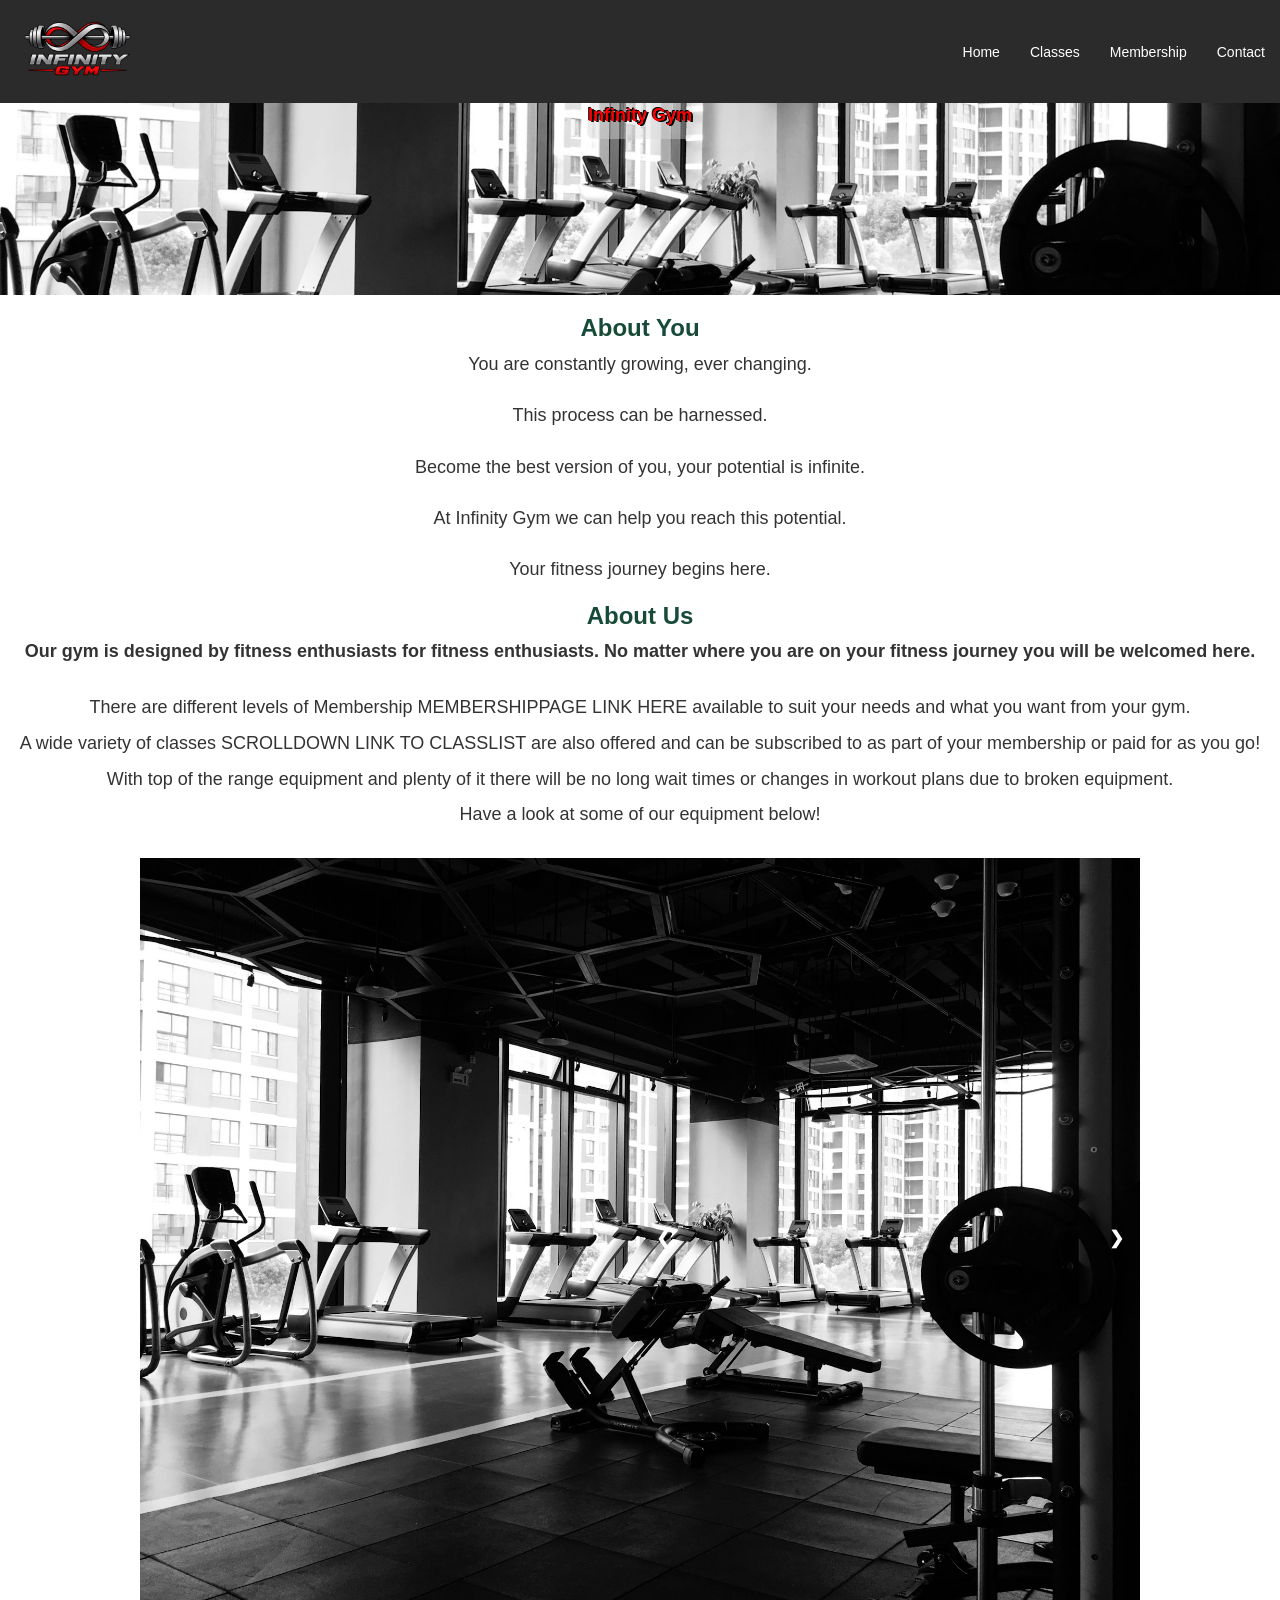
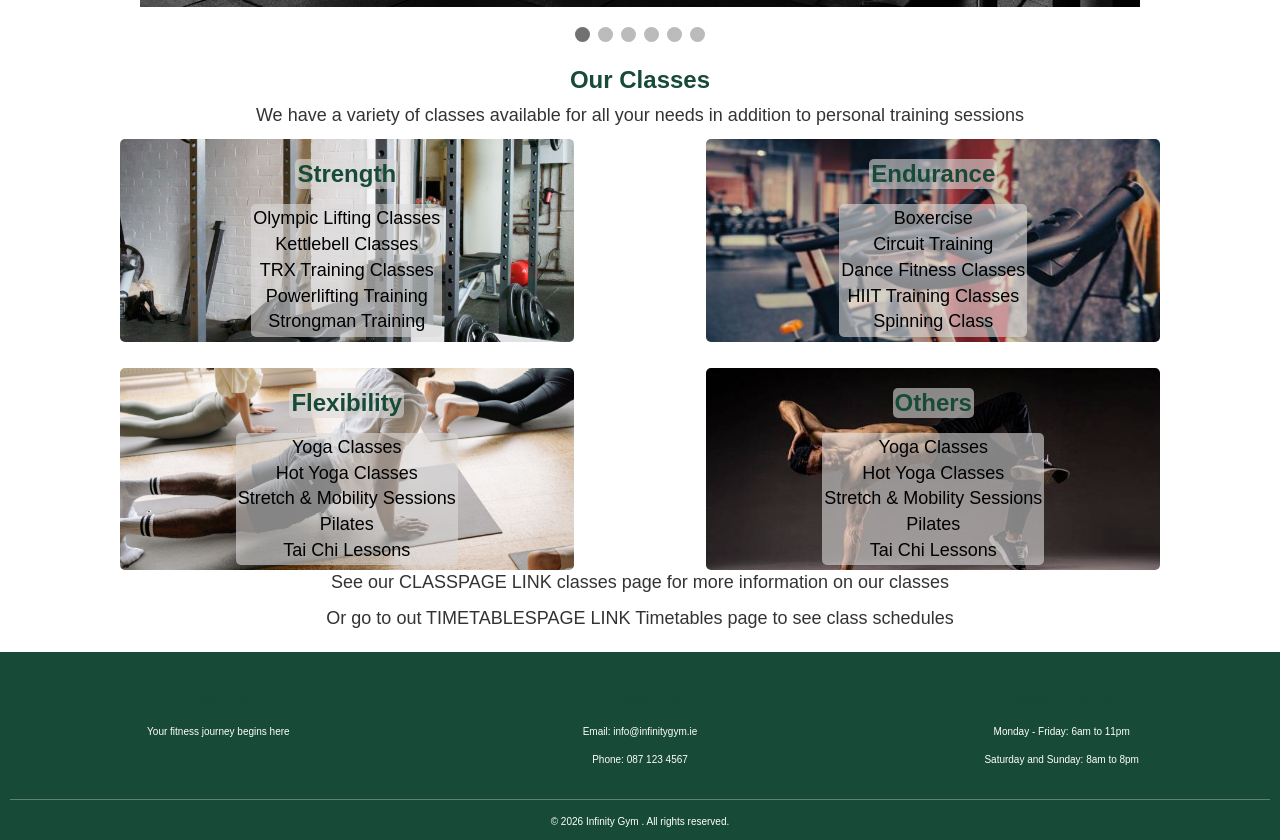
==== commit 7b4ae797: "Disabled border boxes. Rounded corners on class lists" ====
--- a/index.html
+++ b/index.html
@@ -23,7 +23,7 @@
         <a href="index.html">Home</a>
         <a href="classes.html">Classes</a>
         <a href="memberships.html">Membership</a>
-        <a href="booking.html">Join Now</a>
+        <a href="booking.html">Contact</a>
       </nav>
     </header>
     <div id="heroBanner">
@@ -51,8 +51,11 @@
     <div id="aboutUs">
       <h3>About Us</h3>
       <p>
-        Our gym is designed by fitness enthusiasts for fitness enthusiasts. No
-        matter where you are on your fitness journey you will be welcomed here.
+        <strong>
+          Our gym is designed by fitness enthusiasts for fitness enthusiasts. No
+          matter where you are on your fitness journey you will be welcomed
+          here.</strong
+        >
       </p>
       <br />
       <p>
@@ -64,75 +67,74 @@
         and can be subscribed to as part of your membership or paid for as you
         go!
       </p>
+      <p>
+        With top of the range equipment and plenty of it there will be no long
+        wait times or changes in workout plans due to broken equipment.
+      </p>
+      <p>Have a look at some of our equipment below!</p>
       <br />
-      With top of the range equipment and plenty of it there will be no long
-      wait times or changes in workout plans due to broken equipment.
-      <br />
-      <br />
-      Have a look at some of our equipment below!
-      <br />
-      <br />
+
       <!-- Slideshow container -->
       <div class="slideshow-container">
         <!-- Full-width images with number and caption text -->
         <div class="mySlides slideFade">
-          <div class="numberText">1 / 6</div>
+          <!-- <div class="numberText">1 / 6</div> -->
           <img
             src="./Images/gym.jpg"
             alt="A wide shot of a gym floor with equipment"
             style="width: 100%"
           />
-          <div class="text">Caption Text</div>
-        </div>
-
-        <div class="mySlides slideFade">
-          <div class="numberText">2 / 6</div>
+          <!-- <div class="text">Caption Text</div> -->
+        </div>
+
+        <div class="mySlides slideFade">
+          <!-- <div class="numberText">2 / 6</div> -->
           <img
             src="./Images/dumbells.jpg"
             alt="An image of a dumbell rack"
             style="width: 100%"
           />
-          <div class="text">Caption Two</div>
-        </div>
-
-        <div class="mySlides slideFade">
-          <div class="numberText">3 / 6</div>
+          <!-- <div class="text">Caption Two</div> -->
+        </div>
+
+        <div class="mySlides slideFade">
+          <!-- <div class="numberText">3 / 6</div> -->
           <img
             src="./Images/machines1.jpg"
             alt="A variety of gym machine equipment"
             style="width: 100%"
           />
-          <div class="text">Caption Three</div>
-        </div>
-
-        <div class="mySlides slideFade">
-          <div class="numberText">4 / 6</div>
+          <!-- <div class="text">Caption Three</div> -->
+        </div>
+
+        <div class="mySlides slideFade">
+          <!-- <div class="numberText">4 / 6</div> -->
           <img
             src="./Images/machines2.jpg"
             alt="A variety of gym machine equipment"
             style="width: 100%"
           />
-          <div class="text">Caption Three</div>
-        </div>
-
-        <div class="mySlides slideFade">
-          <div class="numberText">5 / 6</div>
+          <!-- <div class="text">Caption Three</div> -->
+        </div>
+
+        <div class="mySlides slideFade">
+          <!-- <div class="numberText">5 / 6</div> -->
           <img
             src="./Images/machines3.jpg"
             alt="A variety of gym machine equipment"
             style="width: 100%"
           />
-          <div class="text">Caption Three</div>
-        </div>
-
-        <div class="mySlides slideFade">
-          <div class="numberText">6 / 6</div>
+          <!-- <div class="text">Caption Three</div> -->
+        </div>
+
+        <div class="mySlides slideFade">
+          <!-- <div class="numberText">6 / 6</div> -->
           <img
             src="./Images/medicineball.jpg"
             alt="A rack of kettlebells and medicine balls"
             style="width: 100%"
           />
-          <div class="text">Caption Three</div>
+          <!-- <div class="text">Caption Three</div> -->
         </div>
         <!-- 
         <div id="mySlides slideFade">
@@ -165,7 +167,7 @@
       </p>
       <div id="classesList">
         <div class="classListItem" id="strengthList">
-          <h3>Strength</h3>
+          <h3 class="listTitle">Strength</h3>
           <ul>
             <li>Olympic Lifting Classes</li>
             <li>Kettlebell Classes</li>
@@ -176,7 +178,7 @@
         </div>
 
         <div class="classListItem" id="enduranceList">
-          <h3>Endurance</h3>
+          <h3 class="listTitle">Endurance</h3>
           <ul>
             <li>Boxercise</li>
             <li>Circuit Training</li>
@@ -187,7 +189,7 @@
         </div>
 
         <div class="classListItem" id="flexibilityList">
-          <h3>Flexibility</h3>
+          <h3 class="listTitle">Flexibility</h3>
           <ul>
             <li>Yoga Classes</li>
             <li>Hot Yoga Classes</li>
@@ -196,6 +198,17 @@
             <li>Tai Chi Lessons</li>
           </ul>
         </div>
+
+        <div class="classListItem" id="otherList">
+          <h3 class="listTitle">Others</h3>
+          <ul>
+            <li>Yoga Classes</li>
+            <li>Hot Yoga Classes</li>
+            <li>Stretch & Mobility Sessions</li>
+            <li>Pilates</li>
+            <li>Tai Chi Lessons</li>
+          </ul>
+        </div>
       </div>
       <p>
         See our CLASSPAGE LINK classes page for more information on our classes
--- a/css/index.css
+++ b/css/index.css
@@ -2,13 +2,17 @@
 #aboutUs,
 #ourClasses {
   text-align: center;
-  border-style: dashed;
+  /* border-style: dashed; */
   margin: 1vw;
 }
 
 h3 {
   font-weight: bolder;
   color: #174b38;
+}
+
+p {
+  font-size: large;
 }
 
 #heroBanner {
@@ -27,7 +31,7 @@
 #heroText {
   background-color: rgba(221, 218, 218, 0.4);
   font-weight: 900;
-  font-size: 5rem;
+  font-size: 15rem;
   color: red;
   text-decoration: solid;
   text-shadow:
@@ -134,9 +138,9 @@
 }
 
 ul {
-  border-style: dashed;
+  /* border-style: dashed; */
   list-style: none;
-  border-color: purple;
+  /*border-color: purple; */
   background-color: rgba(221, 218, 218, 0.6);
   color: black;
   font-weight: bold;
@@ -144,35 +148,39 @@
   text-decoration: none;
   align-self: center;
   margin: 5px;
-  padding: 0;
+  padding: 2px;
   font-weight: lighter;
   display: flex;
   flex-direction: column;
+  border-radius: 5px;
 }
 
 #classesList {
-  border-style: dashed;
-  border-color: blue;
+  /* border-style: dashed;
+  border-color: blue; */
   display: flex;
   flex-wrap: wrap;
+  /* background-color: rgba(221, 218, 218, 0.6); */
+  flex: 1 1 25%;
   /* align-items: normal; */
-  justify-content: center;
-  gap: 1vw;
+  justify-content: space-evenly;
+  gap: 2vw;
+  border-radius: 5px;
 }
 
 .classListItem {
-  border-style: dashed;
-  border-color: red;
-  display: flex;
+  /* border-style: dashed;
+  border-color: red; */
+
+  background-color: rgba(221, 218, 218, 0.6);
   flex-direction: column;
   align-items: center;
-  justify-content: center;
+  justify-content: flex-start;
   /* max-width: 30vw; */
-  flex-grow: 0;
-  flex-shrink: 1;
-  flex-basis: 33%;
-  min-height: 50vw;
-  /* min-width: 25vw; */
+  flex: 0.1 1 33%;
+  /* min-height: 50vw; */
+  min-width: 300px;
+  border-radius: 5px;
   /* margin: 0px 2vw; */
 }
 
@@ -188,9 +196,20 @@
   background-image: url("../Images/yogaClass.jpg");
 }
 
+#otherList {
+  background-image: url("../Images/DANCEFITNESS.jpg");
+}
+
+.listTitle {
+  background-color: rgba(221, 218, 218, 0.6);
+  padding: 2px;
+  border-radius: 5px;
+}
+
 #strengthList,
 #enduranceList,
-#flexibilityList {
+#flexibilityList,
+#otherList {
   background-size: cover;
   background-position: center;
   display: flex;
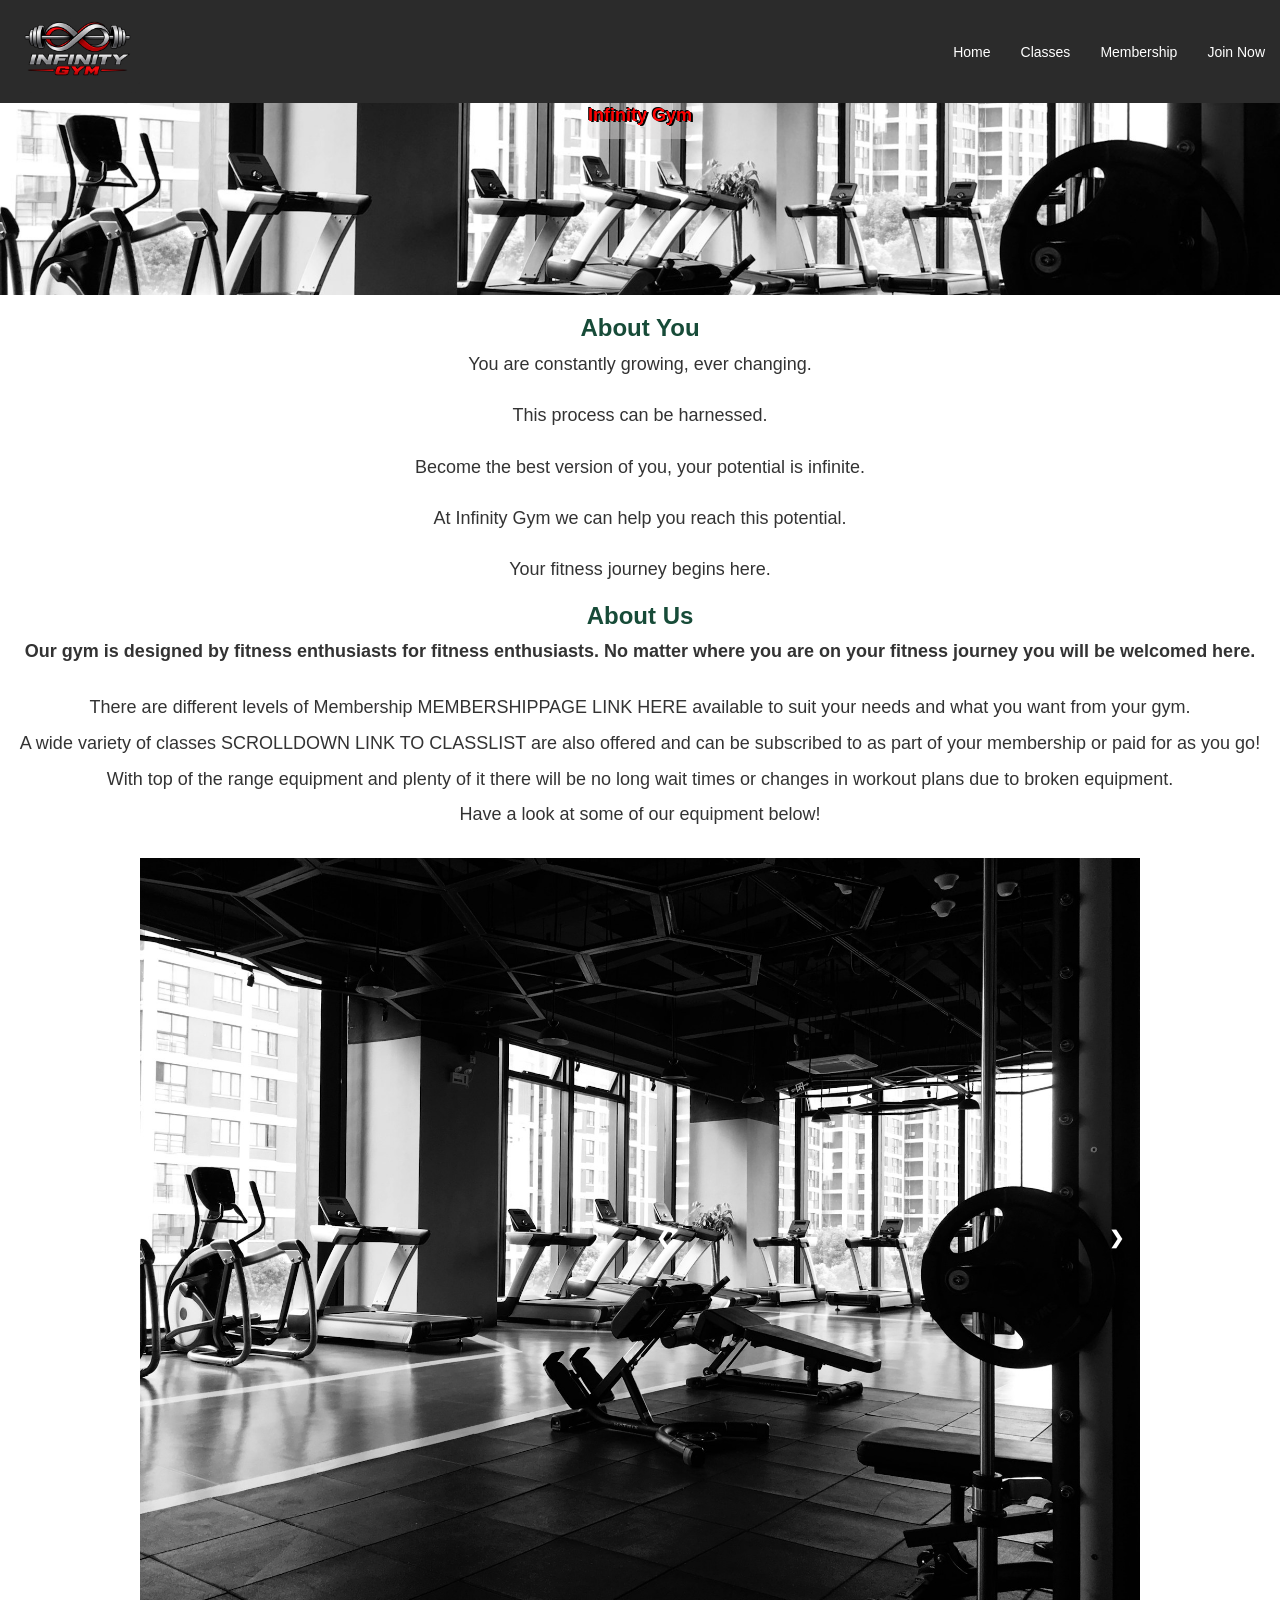
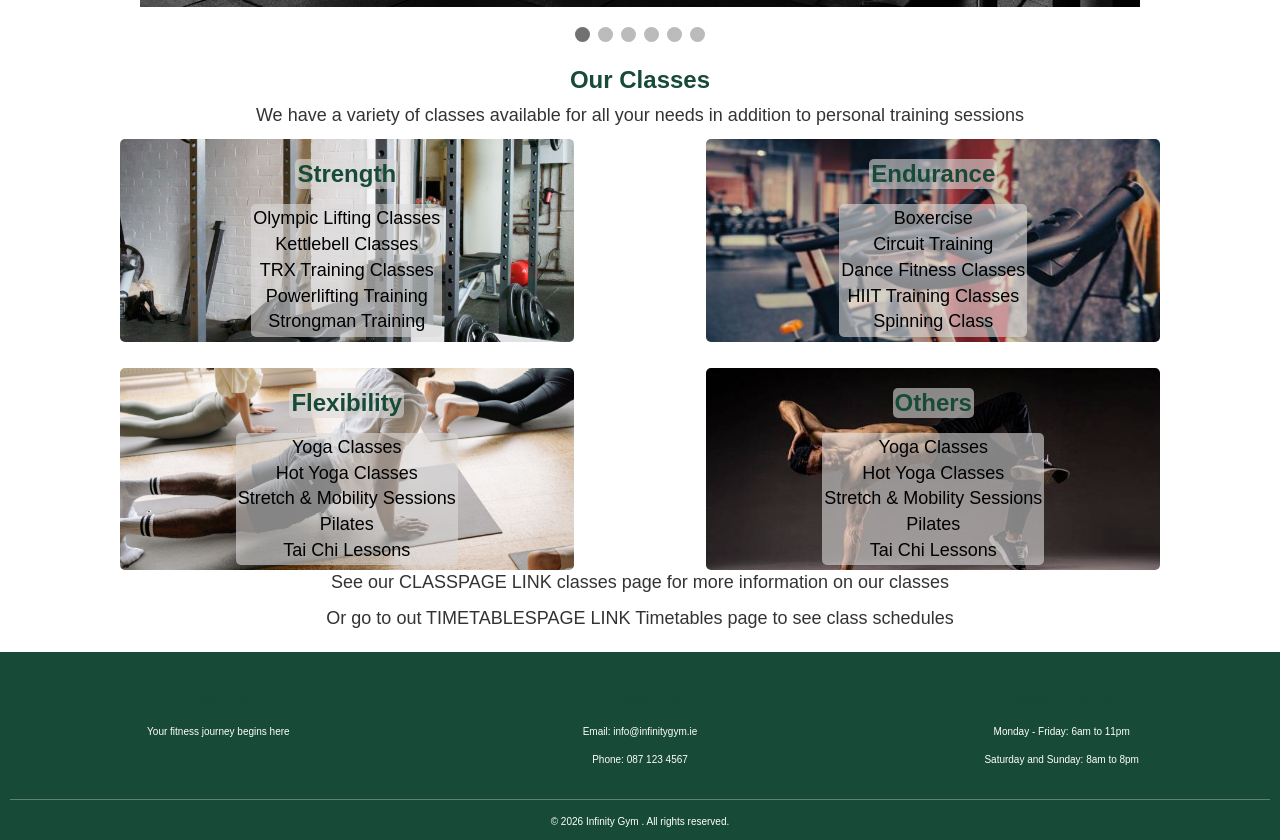
==== commit 9d39f276: "Merge branch 'main' of github.com:KevinOSull/InfinityGym" ====
--- a/index.html
+++ b/index.html
@@ -23,7 +23,7 @@
         <a href="index.html">Home</a>
         <a href="classes.html">Classes</a>
         <a href="memberships.html">Membership</a>
-        <a href="booking.html">Contact</a>
+        <a href="booking.html">Join Now</a>
       </nav>
     </header>
     <div id="heroBanner">
